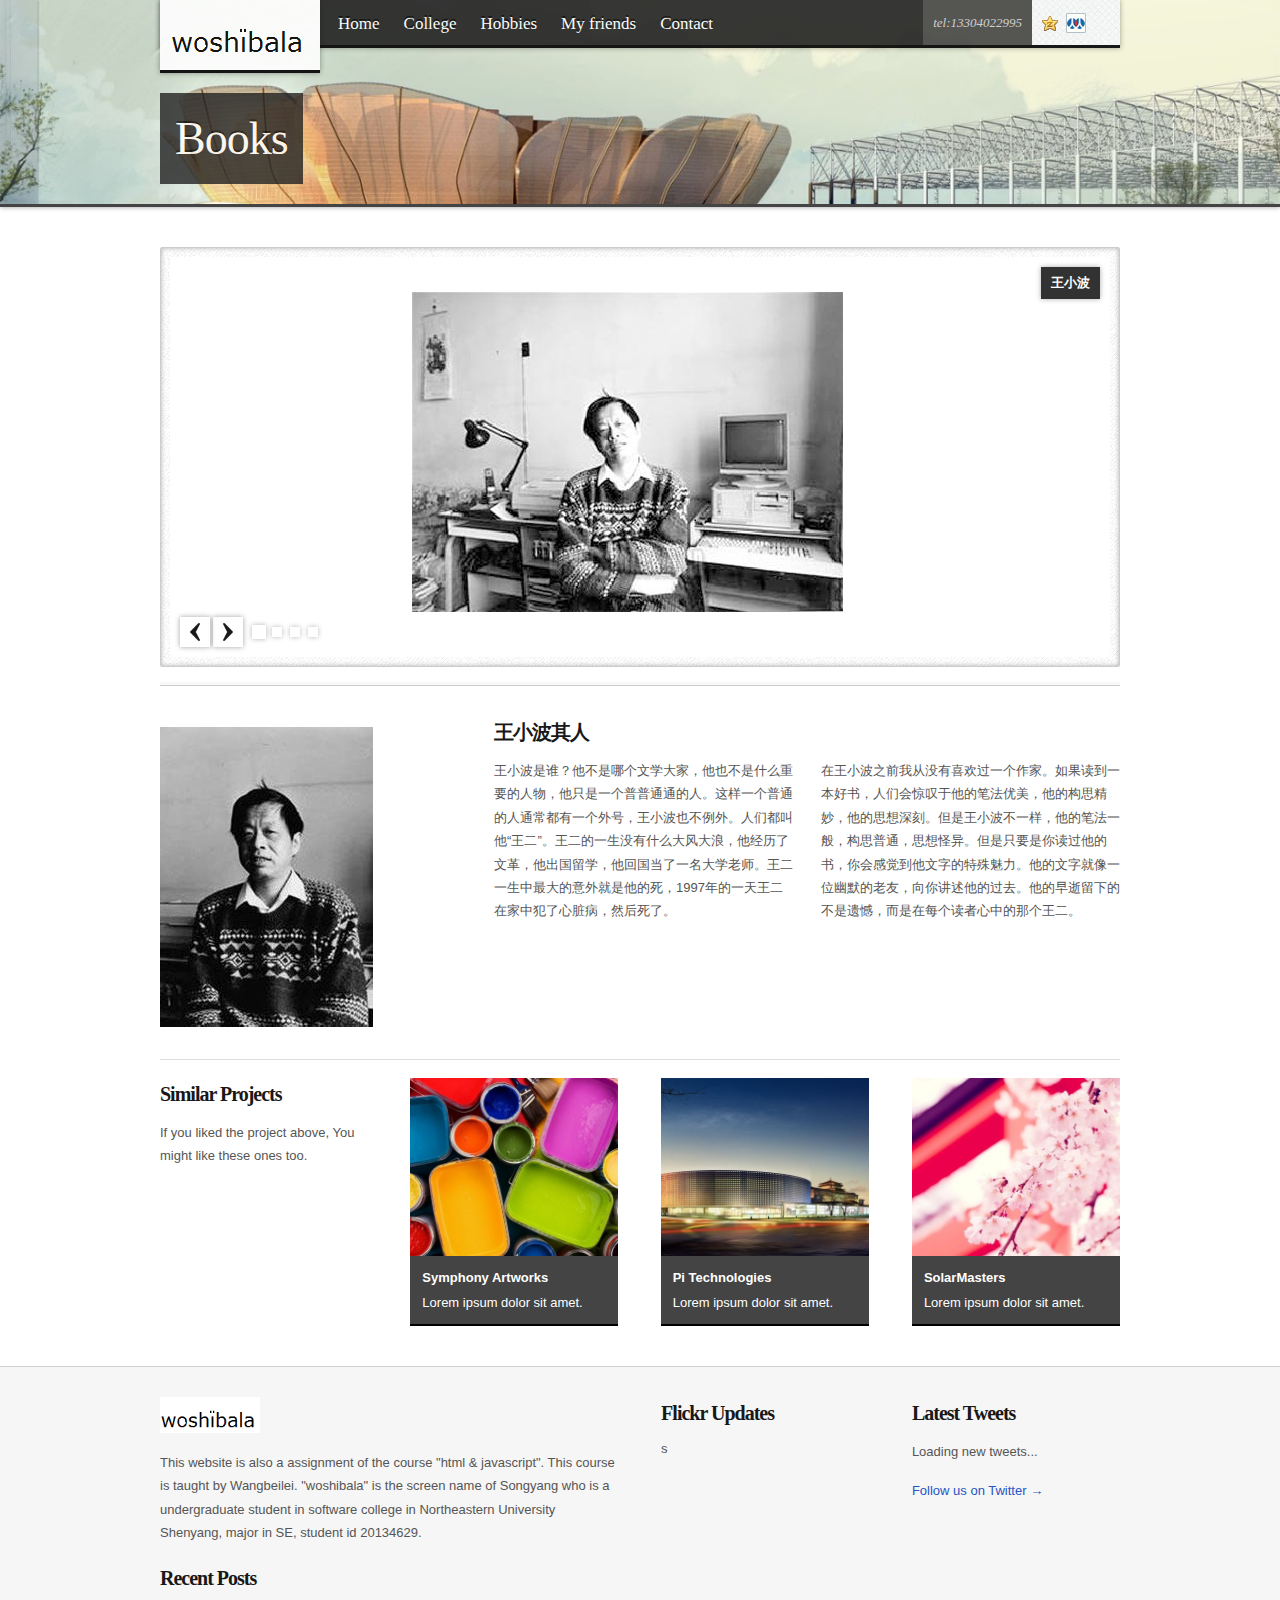
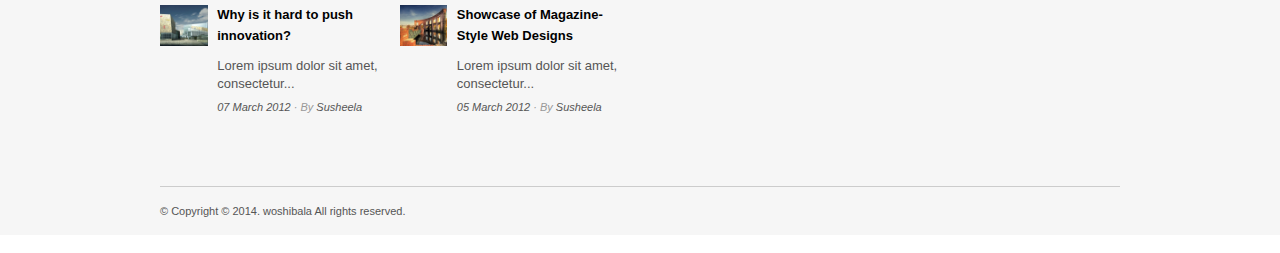
==== books.html @ 240ab023 "update some information" ====
﻿<!doctype html>
<!--[if lt IE 7]> <html class="no-js lt-ie9 lt-ie8 lt-ie7" lang="en"> <![endif]-->
<!--[if IE 7]>    <html class="no-js lt-ie9 lt-ie8" lang="en"> <![endif]-->
<!--[if IE 8]>    <html class="no-js lt-ie9" lang="en"> <![endif]-->
<!--[if IE 9]>    <html class="no-js lt-ie10" lang="en"> <![endif]-->
<!--[if gt IE 8]><!--> <html lang="en"> <!--<![endif]-->
<head>
	<meta charset="utf-8" />

	<!-- Set the viewport width to device width for mobile -->
	<meta name="viewport" content="width=device-width" />

	<title>woshibala/books</title>
  
	<!-- Included CSS Files -->
	<link rel="stylesheet" href="stylesheets/foundation.css">
	<link rel="stylesheet" href="stylesheets/app.css">

	<!-- IE Fix for HTML5 Tags -->
	<!--[if lt IE 9]>
		<script src="../../html5shiv.googlecode.com/svn/trunk/html5.js"></script>
	<![endif]-->
</head>
<body>

<div class="container">
	<header>
		<div class="row">
            <div id="logo">
                <a href="index.html"><h1>Klassio</h1></a>
  	      </div>
            <ul id="social-networks">
                <li><a href="#" class="zone">zone</a></li>
                <li><a href="#" class="renren">renren</a></li>
                <li><a href="#" class="QQ">qie</a></li>
                <!--<li><a href="#" class="flickr">Flickr</a></li>-->
            </ul>
            <div id="phone">tel:13304022995</div>
			<nav>
			<ul id="primary-nav" class="sf-menu">
				<li><a href="index.html" class="active">Home</a></li>
				<li><a href="http://www.neu.edu.cn">College</a>
                                <ul>
					<li><a href="http://www.neu.edu.cn">NEU</a></li>
					<li><a href="my_courses.html">My courses</a></li>
				</ul>
                                </li>
				<li><a href="music.html">Hobbies</a>
				<ul>
					<li><a href="music.html">Music</a></li>
					
					<li><a href="books.html">Books</a></li>
				</ul>
				</li>
				<li><a href="myfriends.html">My friends</a>
				
				</li>
								<li><a href="contact.html">Contact</a></li>
			</ul>
			<!-- END .sf-menu navigation -->
			<div class="clearfix"></div>
			</nav>
			<!-- END nav -->
		</div>
		<!-- END .row -->
	</header>
	<!-- END header -->
	<div id="heading-wrapper" class="heading-image">
        <div class="hs-loading"><span>Loading...</span></div>
        <div class="hs-content row">
            <h1 class="title"><span class="bgc">Books</span></h1>
        </div>
    	<img src="images/demo/13.jpg" alt="" class="bg"/>
	</div>
	<!-- END #heading-wrapper -->
	<div id="content-wrapper" class="row">
		<!--<h3></h3>-->
		<div class="slider-bg">
			<div class="slider row">
                                <img src="images/demo/wangxiaobo.png" alt="" align="middle" data-caption="#caption1"/>
                                <img src="images/demo/hjsd.png" alt="" data-caption="#caption2"/>
				<img src="images/demo/lmsg.png" alt="" data-caption="#caption3"/>
                                <img src="images/demo/wangxiao.png" alt="" data-caption="#caption4"/>

				<!-- Captions -->
				<span class="orbit-caption" id="caption1">王小波</span>
				<span class="orbit-caption" id="caption2">黄金时代</span>
				<span class="orbit-caption" id="caption3">绿毛水怪</span>
                               
			</div>
		</div>
		<div class="seperator">
		</div>
		<div class="row">
			<div class="four columns">
				<h4></h4>
				<!--<div class="row">
					<div class="four phone-one columns text-right">
						
					</div>
					<div class="eight phone-three columns">
						<strong></strong>
					</div>
				</div>-->
				<!--<div class="row">
					<div class="four phone-one columns text-right">
						<img src="images/demo/u=2417762249,3420652959&fm=23&gp=0.jpg" >
			    </div>
					<div class="eight phone-three columns">
						<strong></strong>
					</div>
				</div>
				<div class="row">
					<div class="eight offset-by-four phone-three columns">
						
					</div>
				</div>-->
                              <a href="http://baike.baidu.com/subview/4867/5567199.htm?fr=aladdin"><img src="images/demo/u=2417762249,3420652959&fm=23&gp=0.jpg" ></a>
			</div>
			<div class="eight columns">
				<h4>王小波其人</h4>
				<div class="row">
					<div class="six columns">
						<p>
					           王小波是谁？他不是哪个文学大家，他也不是什么重要的人物，他只是一个普普通通的人。这样一个普通的人通常都有一个外号，王小波也不例外。人们都叫他“王二”。王二的一生没有什么大风大浪，他经历了文革，他出国留学，他回国当了一名大学老师。王二一生中最大的意外就是他的死，1997年的一天王二在家中犯了心脏病，然后死了。
						</p>
					</div>
					<div class="six columns">
						<p>
					         在王小波之前我从没有喜欢过一个作家。如果读到一本好书，人们会惊叹于他的笔法优美，他的构思精妙，他的思想深刻。但是王小波不一样，他的笔法一般，构思普通，思想怪异。但是只要是你读过他的书，你会感觉到他文字的特殊魅力。他的文字就像一位幽默的老友，向你讲述他的过去。他的早逝留下的不是遗憾，而是在每个读者心中的那个王二。
						</p>
					</div>
				</div>
			</div>
		</div>
		<hr/>
		<div class="row">
			<div class="three columns">
				<h4>Similar Projects</h4>
				<p>
					If you liked the project above, You might like these ones too.
				</p>
			</div>
			<div class="three columns">
				<div class="icon-hover">
					<a href="portfolio-single.html" title=""><img src="images/demo/thumb-5.jpg" alt="" class="transparency"></a>
					<div class="underlay">
						View Project
					</div>
				</div>
				<!-- END .icon-hover -->
				<div class="entry-detail">
					<h5><a href="#">Symphony Artworks</a></h5>
					 Lorem ipsum dolor sit amet.
				</div>
			</div>
			<div class="three columns">
				<div class="icon-hover">
					<a href="portfolio-single.html" title=""><img src="images/demo/thumb-10.jpg" alt="" class="transparency"></a>
					<div class="underlay">
						View Project
					</div>
				</div>
				<!-- END .icon-hover -->
				<div class="entry-detail">
					<h5><a href="#">Pi Technologies</a></h5>
					 Lorem ipsum dolor sit amet.
				</div>
			</div>
			<div class="three columns">
				<div class="icon-hover">
					<a href="portfolio-single.html" title=""><img src="images/demo/thumb-12.jpg" alt="" class="transparency"></a>
					<div class="underlay">
						View Project
					</div>
				</div>
				<!-- END .icon-hover -->
				<div class="entry-detail">
					<h5><a href="#">SolarMasters</a></h5>
					 Lorem ipsum dolor sit amet.
				</div>
			</div>
		</div>
	</div>
	<!-- END #content-wrapper -->
	<footer>
	<div class="row">
		<div class="six columns">
			<p>
				<a href="index.html"><img src="images/logo.png" width="100" alt="logo"/></a>
			</p>
			<p>
			  This website is also a assignment of the course "html & javascript". This course is taught by Wangbeilei. "woshibala" is the screen name of Songyang who is a undergraduate student in software college in Northeastern University Shenyang, major in SE, student id 20134629.
			</p>
			<h4>Recent Posts</h4>
			<div class="footer-entries">
				<div class="six columns">
					<div class="three phone-one columns">
						<a href="blog-single.html" title=""><img src="images/demo/thumb-11.jpg" alt="" class="transparency"></a>
					</div>
					<!-- END .three columns -->
					<div class="nine phone-three columns">
						<h5><a href="#">Why is it hard to push innovation?</a></h5>
						 Lorem ipsum dolor sit amet, consectetur... <span class="extras"><a href="#">07 March 2012</a> &middot; By <a href="#">Susheela</a></span>
					</div>
					<!-- END .nine columns -->
				</div>
				<!-- END .six columns -->
				<div class="six columns">
					<div class="three phone-one columns">
						<a href="blog-single.html" title=""><img src="images/demo/thumb-9.jpg" alt="" class="transparency"></a>
					</div>
					<!-- END .three columns -->
					<div class="nine phone-three columns">
						<h5><a href="#">Showcase of Magazine-Style Web Designs</a></h5>
						 Lorem ipsum dolor sit amet, consectetur... <span class="extras"><a href="#">05 March 2012</a> &middot; By <a href="#">Susheela</a></span>
					</div>
					<!-- END .nine columns -->
				</div>
				<!-- END .six columns -->
			</div>
			<!-- END .footer-entries -->
		</div>
		<!-- END .six columns -->
		<div class="three columns">
			<h4>Flickr Updates</h4>
			<div id="flickr">s
			</div>
			<!-- flickr dynamically pulled in, edit username in the script.js file -->
		</div>
		<!-- END .three columns -->
		<div class="three columns">
			<h4>Latest Tweets</h4>
			<div id="tweets">
			</div>
			<!-- twitter dynamically pulled in, edit username in the script.js file -->
			<a href="../../twitter.com/envato/default.htm" target="_blank">Follow us on Twitter &rarr;</a>
		</div>
		<!-- END .three columns -->
	</div>
	<div class="row">
		<div class="copyright twelve columns">
			&copy; Copyright &copy; 2014. woshibala All rights reserved. <!--<a target="_blank" href="http://www.cssmoban.com/">&#x7F51;&#x9875;&#x6A21;&#x677F;</a>--></span>
		</div>
	</div>
	<!-- END .row -->
	</footer>
</div>
<!-- END #container -->

	<!-- Included JS Files -->
	<script src="javascripts/jquery.min.js"></script>
	<script src="javascripts/modernizr.foundation.js"></script>
	<script src="javascripts/bgslider.jquery.js"></script>
    <script>
		$().BGImage("#heading-wrapper");
	</script>
	<script src="javascripts/foundation.js"></script>
	<script src="javascripts/plugins.js"></script>
	<script src="javascripts/app.js"></script>

</body>
</html>
---- stylesheets/app.css ----
/* -------------------------------------------------- 
   Table of Contents
-----------------------------------------------------
:: Shared Styles
:: Header
:: Portfolio Page
:: Blog Page
:: Footer

::Mobile Specific Styles
*/

/* -----------------------------------------
   Shared Styles
----------------------------------------- *

/* Entry Details
   ================================================== */

.entry-detail {
	background-color:#444;
	border-bottom:2px solid #000; 
	padding:12px;
	color:#fff;
}
.entry-detail a {
	color:#fff !important;
}
.entry-detail h5 {
	margin-bottom:5px;
}

/* Extra Details
   ================================================== */

.extras {
	margin-top:5px;
	font-style:italic;
	font-size:11px;
	color:#999;
	display:block;
}

.extras a {
	color:#555;
}

.extras a:hover {
	text-decoration:underline;
}

/* Slider BG
   ================================================== */
   
.slider-bg {
	padding:9px;
	border:1px solid #ccc;
	background:url(../images/patterns/bg1.png);
	box-shadow:inset 0px 0px 5px rgba(0,0,0,0.3);
	box-shadow:inset 0px 0px 5px rgba(0,0,0,0.3);
	border-radius:2px;
}

/* Icon Hover
   ================================================== */

.icon-hover {
	position:relative;
	display:block;
	z-index:1;
	height:100%;
	width:100%;
}

.icon-hover .transparency { z-index:1; }

.icon-hover .underlay {
	font-size:13px;
	font-weight:700;
	color:#fff;
	box-shadow:0px 0px 5px rgba(0,0,0,0.1);
	padding:6px 10px;
	background:#000;
	position:absolute;
	display:block;
	top:10px;
	left:10px;
	z-index:-1;
	-khtml-opacity:0.0;
	opacity:0.0;
	filter:alpha(opacity=0);
	-webkit-transition:opacity 200ms ease;
	-moz-transition:opacity 200ms ease;
	-o-transition:opacity 200ms ease;
	-ms-transition:opacity 200ms ease;
	transition:opacity 200ms ease;
}

.icon-hover:hover .underlay {
	opacity:1;
	filter:alpha(opacity=100);
	-moz-opacity:1.0;
}

/* Links List
   ================================================== */

ul.links {
	font-weight:700;
}
ul.links li {
	border-bottom:1px solid #eee !important;
	margin-bottom:10px;
}
ul.links li a {
	line-height:20px;
}
ul.links li a span {
	font-weight:400;
	font-style:italic;
	color:#666;
}

/* Seperator
   ================================================== */

.seperator {
	clear:both;
	background:#f9f9f9;
	margin:15px 0px 30px !important;
	height:3px;
	display:block;
	padding:0px;
	border-bottom:1px solid #ccc;
}

/* -----------------------------------------
   Header
----------------------------------------- */

/* Header Base
   ================================================== */

header {
	width:100%;
	z-index:9999;
	position:absolute;
	margin:0 auto;
}
header .row {
	z-index:2;
	display:block;
	padding:0px;
	opacity:0.90;
	filter:alpha(opacity=90);
	height:45px;
	border-bottom:3px solid #000;
	background: #222;
	box-shadow:0px 0px 5px rgba(0,0,0,0.4);
}

#header-details{
	float:left;
}

/* Social Networks
   ================================================== */

ul#social-networks {
	background:#fff url(../images/patterns/bg2.png);
	position:relative;
	float:right;
	margin:0px;
	padding:0px 5px;
}
ul#social-networks li {	
	margin:0;
	float:left;
}

ul#social-networks li a {
	display:block;
	text-indent:-9999px;
	width:16px;
	height:45px;
	padding:0px 5px;
}

ul#social-networks li a.zone {background:url("../images/social/zone_logo.png") center center no-repeat;}
ul#social-networks li a.renren {background:url("../images/social/renren.png") center center no-repeat;}
ul#social-networks li a.twitter {background:url("../images/social/twitter.png") center center no-repeat;}
ul#social-networks li a.flickr {background:url("../images/social/flickr.png") center center no-repeat;}
ul#social-networks li a.tumblr {background:url("../images/social/tumblr.png") center center no-repeat;}
ul#social-networks li a.vimeo {background:url("../images/social/vimeo.png") center center no-repeat;}
ul#social-networks li a.dribble {background:url("../images/social/dribble.png") center center no-repeat;}
ul#social-networks li a.digg {background:url("../images/social/digg.png") center center no-repeat;}
ul#social-networks li a.delicious {background:url("../images/social/delicious.png") center center no-repeat;}
ul#social-networks li a.linkedin {background:url("../images/social/linkedin.png") center center no-repeat;}
ul#social-networks li a.myspace {background:url("../images/social/myspace.png") center center no-repeat;}
ul#social-networks li a.stumbleupon {background:url("../images/social/stumbleupon.png") center center no-repeat;}
ul#social-networks li a.technorati {background:url("../images/social/technorati.png") center center no-repeat;}
ul#social-networks li a.forrst {background:url("../images/social/forrst.png") center center no-repeat;}
ul#social-networks li a.lastfm {background:url("../images/social/lastfm.png") center center no-repeat;}

/* Search Box
   ================================================== */

#phone {
	float:right;
	margin: 0px;
	padding:0px 10px;
	font-size:13px;
	line-height:45px;
	color:#ccc;
	background:#444;
	font-family:Georgia, "Times New Roman", Times, serif;
	font-style: italic;
}


/* Logo
   ================================================== */

#logo {
	float:left;	
	background:#fff;
	border-bottom:3px solid #000;
	position:relative;
	box-shadow:0px 0px 5px rgba(0,0,0,0.4);
}

#logo h1 {
	padding:10px;
	margin:0;
	background: url(../images/logo.png) center center no-repeat;
	text-indent:-9999px;
	width:140px;
	height:50px;
}

/* Superfish Navigation
   ================================================== */

.sf-menu ul {
	position:		absolute;
	top:			-999em;
}
.sf-menu ul li {
	width:			100%;
}
.sf-menu li:hover {
	visibility:		inherit; /* fixes IE7 'sticky bug' */
}
.sf-menu li {
	float:			left;
	position:		relative;
}
.sf-menu a {
	display:		block;
	position:		relative;
}
.sf-menu li:hover ul,
.sf-menu li.sfHover ul {
	left:			0;
	width:180px;
	top:			45px; /* match top ul list item height */
}
ul.sf-menu li:hover li ul,
ul.sf-menu li.sfHover li ul {
	top:			-999em;
}
ul.sf-menu li li:hover ul,
ul.sf-menu li li.sfHover ul {
	top:			-2px;
}
ul.sf-menu li li:hover li ul,
ul.sf-menu li li.sfHover li ul {
	top:			-999em;
}
ul.sf-menu li li li:hover ul,
ul.sf-menu li li li.sfHover ul {
	top:			0px;
}

nav {
	float:left;	
}

#primary-nav {
	padding:0px 6px;
	text-shadow:0px -2px 0px #000;
}

#primary-nav li {
	margin:0;	
}

#primary-nav li a {
	margin: 0px;
	display:block;
	font-family:"Microsoft yahei";
	padding:0px 12px 3px;
	font-size:17px;
	color:#fff;
	line-height:47px;
	text-decoration:none;
}

#primary-nav li a:hover, #primary-nav li.sfHover a {
	background-color:#000;
}

/* First Level Navigation */

#primary-nav li ul {
	background-color:#000;
	padding:0px 12px;
}

#primary-nav li ul li a {
	margin:0;
	font-size:16px;
	padding:0px;
	line-height:40px;
	border-bottom:1px solid #333 !important;
}

#primary-nav li ul li a:hover {
	color:#ccc;
}

#primary-nav li ul li:last-child a {border-bottom:none !important;}

#primary-nav li ul li ul {
	z-index:215;
}

nav select{
	display:none;
}

/* -----------------------------------------
   Page Heading
----------------------------------------- */

h1.title, h2.title{
	font-weight:400;
	margin-bottom:20px;
	float:left;
	width:100%;
}

h1.title{
	font-size:46px;
	line-height:90px !important;
}

h2.title{
	font-size:36px;
	line-height:80px !important;
}

#heading-wrapper small{
	line-height:0px;	
}

#heading-wrapper.heading-slider, #heading-wrapper.heading-slider .hs-container{
	height:550px;
}
#heading-wrapper, .hs-container {
	position:relative;
	top:0px;
	left:0px;
	width:100%;
	margin:0 auto;
	overflow:hidden;
}
#heading-wrapper {
	min-height:100px;
	z-index:0;
	margin-bottom:40px;
	border-bottom:3px solid #444;
	box-shadow:0px 0px 5px rgba(0,0,0,0.4);
	font-family: "Microsoft yahei";
}

#heading-wrapper.heading-image .hs-content {
	margin-top:94px;
}

#heading-wrapper.heading-image .center h1{
	text-align:center;
}

#heading-wrapper img{
	position:absolute;
	top:0px;
	left:0px;
	width:100%;
	z-index: 101;
	display:none;
	max-width:none !important;
}
.hs-loading {
	background:#eee url("../images/patterns/bg4.png");
	width: 100%;
	height: 100%;
	position: absolute;
	top: 0px;
	left: 0px; 
    z-index: 1000;
	text-align:center;
}
.hs-loading span{
	position:relative;
	top:65%;
    font-size: 20px;
    color: #000;
	text-shadow:0px 0px 5px rgba(0,0,0,0.4);
	font-weight:800;
}
.outerC{
	position:absolute;
	height:100%;
	width:100%;
	overflow:hidden;
	display: table;
}
.middleC{
	display: table-cell;
	vertical-align: middle;
	width: 100%;
}
.hs-content {
	z-index: 300;
	position:relative;
	display:none;
	color:#fff;
}
#heading-wrapper.heading-slider .hs-content {
    text-align:center;	
}
#heading-wrapper .bgc{
	background:#222;
	opacity: 0.80;
	filter:alpha(opacity=80);
	text-shadow:0px -2px 0px #000;
	color:#fff;
	padding:20px 15px; 
}
.lt-ie10 #heading-wrapper .big {
	padding-left:20px;
	padding-right:20px;
	box-shadow:none !important;
}
#heading-wrapper .big{
	padding:20px 10px; 
	box-shadow:10px 0px 0px #222, -10px 0px 0px #222;
    font-size: 45px;
	line-height:70px;
}
#heading-wrapper .text {
	display: block;
	margin: 25px 0px;
	position:relative;
	font-size:25px;
	line-height:35px;
}
#heading-wrapper a{
    color:#eee;
}
#heading-wrapper a:hover{
	border-bottom:0px;
}
.hs-nav{
	position:absolute;
	bottom:20px;
	z-index:200;
	left:20px;
	width:100%;
}
.hs-nav a {
    width: 30px;
    height: 30px;
	opacity: 0.9;
	filter: alpha(opacity=90);
	background:#fff url(../images/orbit/slider-controls.png) no-repeat;
	box-shadow:0px 0px 5px rgba(0,0,0,0.4);
	float:left;
	padding:0px;
	text-indent:-9999px;
}
.hs-nav a.prev{
	margin-right:3px;
	background-position:bottom;
}
.hs-bullets{
	opacity:0.9;
	filter: alpha(opacity=90);
	z-index:200;
	margin:0px 0px 5px 0px;
	position:absolute;
	bottom:20px;
	left:85px;
}
.hs-bullets a{
	box-shadow:0px 1px 5px rgba(0,0,0,0.3);
	background-color:#fff;
	float: left;
    width: 11px;
    height: 11px;
    overflow: hidden;
    margin-left: 8px;
    position: relative;
    outline: none;
    cursor: pointer;
}
.hs-bullets a.hs-bullets-current{
	background-color:#fff;
    height:15px;
	width:15px;
	right:-2px;
	top:-2px;
	margin-left:4px;
}

/* Slider
   ================================================== */

.for-home .slider-bg {
	margin-top:20px;
}

/* -----------------------------------------
   Blog Page
----------------------------------------- */

/* Post Style
   ================================================== */

.entry {
	margin-bottom:20px;	
	border-bottom:1px solid #eee;
}
.entry .meta {
}
.entry .meta a {
	color:#444;
}
.entry .meta a:hover {
	border-bottom:1px solid #ccc;
}
.entry .entry-header {
	margin-bottom:30px;
}

/* Comments
   ================================================== */

ul#comments {
}
ul#comments .comment-data {
	margin-bottom:5px;	
}

ul#comments ul.children {
	margin-left:18.4%;
}

/* -----------------------------------------
   Portfolio Page
----------------------------------------- */

/* Sorting Styles
   ================================================== */

.sort-links {
	float:left;
	padding-bottom:20px;
	margin:0;
	font-size:20px;
}
.sort-links .bgc {
	padding:10px !important;
}
.sort-links a{
	text-decoration:none;
	padding:8px 10px;
	margin:0;
	line-height:42px;
}
.sort-links a:hover, .sort-links a.selected {
	border-bottom:0 !important;
	background:#000;
}

/* Item Specific
   ================================================== */

.isotope,
.isotope .isotope-item {
	-webkit-transition-duration: 0.8s;
	-moz-transition-duration: 0.8s;
	-ms-transition-duration: 0.8s;
	-o-transition-duration: 0.8s;
	transition-duration: 0.8s;
}

.isotope {
	z-index: 2;
	-webkit-transition-property: height, width;
	-moz-transition-property: height, width;
	-ms-transition-property: height, width;
	-o-transition-property: height, width;
	transition-property: height, width;
}

.isotope .isotope-item {
	-webkit-transition-property: -webkit-transform, opacity;
	-moz-transition-property: -moz-transform, opacity;
	-ms-transition-property: -ms-transform, opacity;
	-o-transition-property: top, left, opacity;
	transition-property: transform, opacity;
}

.isotope-hidden.isotope-item {
	pointer-events: none;
	z-index: 1;
}

#portfolio .block {
	float:left;
	margin-bottom:30px;
}

/* Three Columns */

.portfolio-three {
	margin-left:-4%;
}
.portfolio-three .block {
	width:33.30%;
}
.portfolio-three .block .data {
	width:88%;
	margin-left:12%;
}

/* Four Columns */

.portfolio-four {
	margin-left:-3%;
}
.portfolio-four .block {
	width:25%;
}
.portfolio-four .block .data {
	width:88%;
	margin-left:12%;
}

/* -----------------------------------------
   Footer
----------------------------------------- */

footer {
	margin-top:20px;
	border-top:1px solid #eee;
	background:#f6f6f6;
	border-color:#d1d0d0;
	padding:30px 0 15px;
	background-repeat:repeat-x;
}

footer .title{
	background:#eee;
	color:#000;
}

footer .title span{
	background:#f6f4f6;
	border-color:#ccc !important;	
}

/* jtwt
   ================================================== */

#jtwt_picture {
	float:right;
	padding:0 0px 5px 10px;
}

#jtwt img {
	border:none;
	padding:0;
	background:transparent;
}

#jtwt {
	overflow:hidden;
	padding-bottom:10px;
	margin-bottom:10px;
	border-bottom:1px solid #ddd;
}

a#jtwt_date {
	text-decoration:none;
	font-style:italic;
	font-size:11px;
	padding-top:1px;
}

a#jtwt_date:hover {
	text-decoration:none;
}

/* Flickr Updates
   ================================================== */

#flickr ul {
	list-style:none;
	margin:0;
	padding:0;
}

#flickr ul li {
	display:inline;
	margin:0;
	padding:0;
	background:transparent;
	border:none;
}

#flickr ul li a {
	background:transparent;
}

#flickr ul li img {
	box-shadow:0px 2px 4px rgba(0,0,0,0.1);
	margin:0 3% 10px;
	background-color:#fff;
	border:1px solid #ccc;
	padding:3px;
	width:23%;
	opacity:1;
	filter:alpha(opacity=100);
	-moz-opacity:1;
	-webkit-transition:opacity 400ms ease-in-out;
	-moz-transition:opacity 400ms ease-in-out;
	-o-transition:opacity 400ms ease-in-out;
	-ms-transition:opacity 400ms ease-in-out;
	transition:opacity 400ms ease-in-out;
}

#flickr ul li img:hover {
	opacity:0.5;
	filter:alpha(opacity=50);
	-moz-opacity:0.5;
}

#flickr ul li a {
	display:inline;
	padding:0;
	margin:0;
}

/* Footer Copyright
   ================================================== */

footer .copyright {
	margin-top:10px;
	margin-bottom:0px;
	border-top:1px solid #ccc;
	padding:15px 0px 0px;
	font-size:11px;	
}

/* -----------------------------------------
   Mobile Specfic Styles
----------------------------------------- */

@media only screen and (min-width: 767px) and (max-width: 1000px) {
	#flickr ul li img {
		margin:0 2.6% 10px !important;
	}
	header #phone {
		display:none;
	}
}

@media only screen and (min-width: 767px) and (max-width: 900px) {
	header #social-networks {
		display:none;
	}
}


@media only screen and (max-width: 767px) {
	header #phone {
		background:#555;
	}	
	header {
		position:relative;
		height:45px;
		background:#444;
	}
	header .row {
		opacity:1;
		filter:alpha(opacity=100);
		background:none;
		width:94%;
		margin-left:3%;
		position:absolute;
	}
	#heading-wrapper{
		min-height:80px; /* Specified for looking good before loading */
		margin-bottom:25px;
	}
	#heading-wrapper.heading-image .hs-content {
		margin-top:50px;
	}
	#heading-wrapper.heading-image .hs-content small {
		display:none;
	}
	#heading-wrapper.heading-slider, .heading-slider .hs-container, .outerC {
		height:430px;
	}
	h1.title {	
		font-size:35px;
		line-height:60px !important;
	}
	h2.title {
		font-size:27px;
		line-height:50px !important;
	}
	#heading-wrapper.heading-image .bgc {
		padding:10px 5px;
		box-shadow:10px 0px 0px #222, -10px 0px 0px #222;
	}
	#heading-wrapper.heading-slider .hs-content .big {
		font-size:30px !important;
		line-height:52px !important;
		padding:10px 5px;
		box-shadow:10px 0px 0px #222, -10px 0px 0px #222;
	}
	#heading-wrapper .hs-content .text {
		font-size:22px !important;
		line-height:35px !important;
		padding:10px 2px;
		margin:20px 0px;
	}
	.hs-bullets{
		left:75px;
		bottom:10px;	
	}
	.hs-nav{
		left:10px;
		bottom:10px;	
	}
	
	/* Superfish Menu */
	nav ul.sf-menu {
		display:none !important;	
	}
	nav {
	}
	nav select {
		width:130px;
		height:50px;
		float:right;
		display:block;
		padding:10px;
		background:#000;
		color:#fff;
		font-family:"Microsoft yahei";
		font-size:20px;
		border:0;
		margin:7px 5px 0px 7px;
	}
	
	/* Blog Comments */
	ul#comments ul.children {
		margin-left:26%;
	}
	
	/* Portfolio Items */
	#portfolio {
		margin-left:0 !important;
	}
	#portfolio .block {
		width:100% !important;
	}
	#portfolio .block .data {
		width:100% !important;
		margin-left:0 !important;
	}
}

@media only screen and (max-width: 610px) {
	header #phone {
		display:none !important;
	}	
}

@media only screen and (max-width: 460px) {
	header #social-networks {
		display:none !important;
	}	
	header .row{
		width:100%;
		margin:0;	
	}
	nav {
		position:absolute;
		top:0;
		right:0;
	}
	nav select {
		font-size:18px !important;
		width:100px;
	}
}
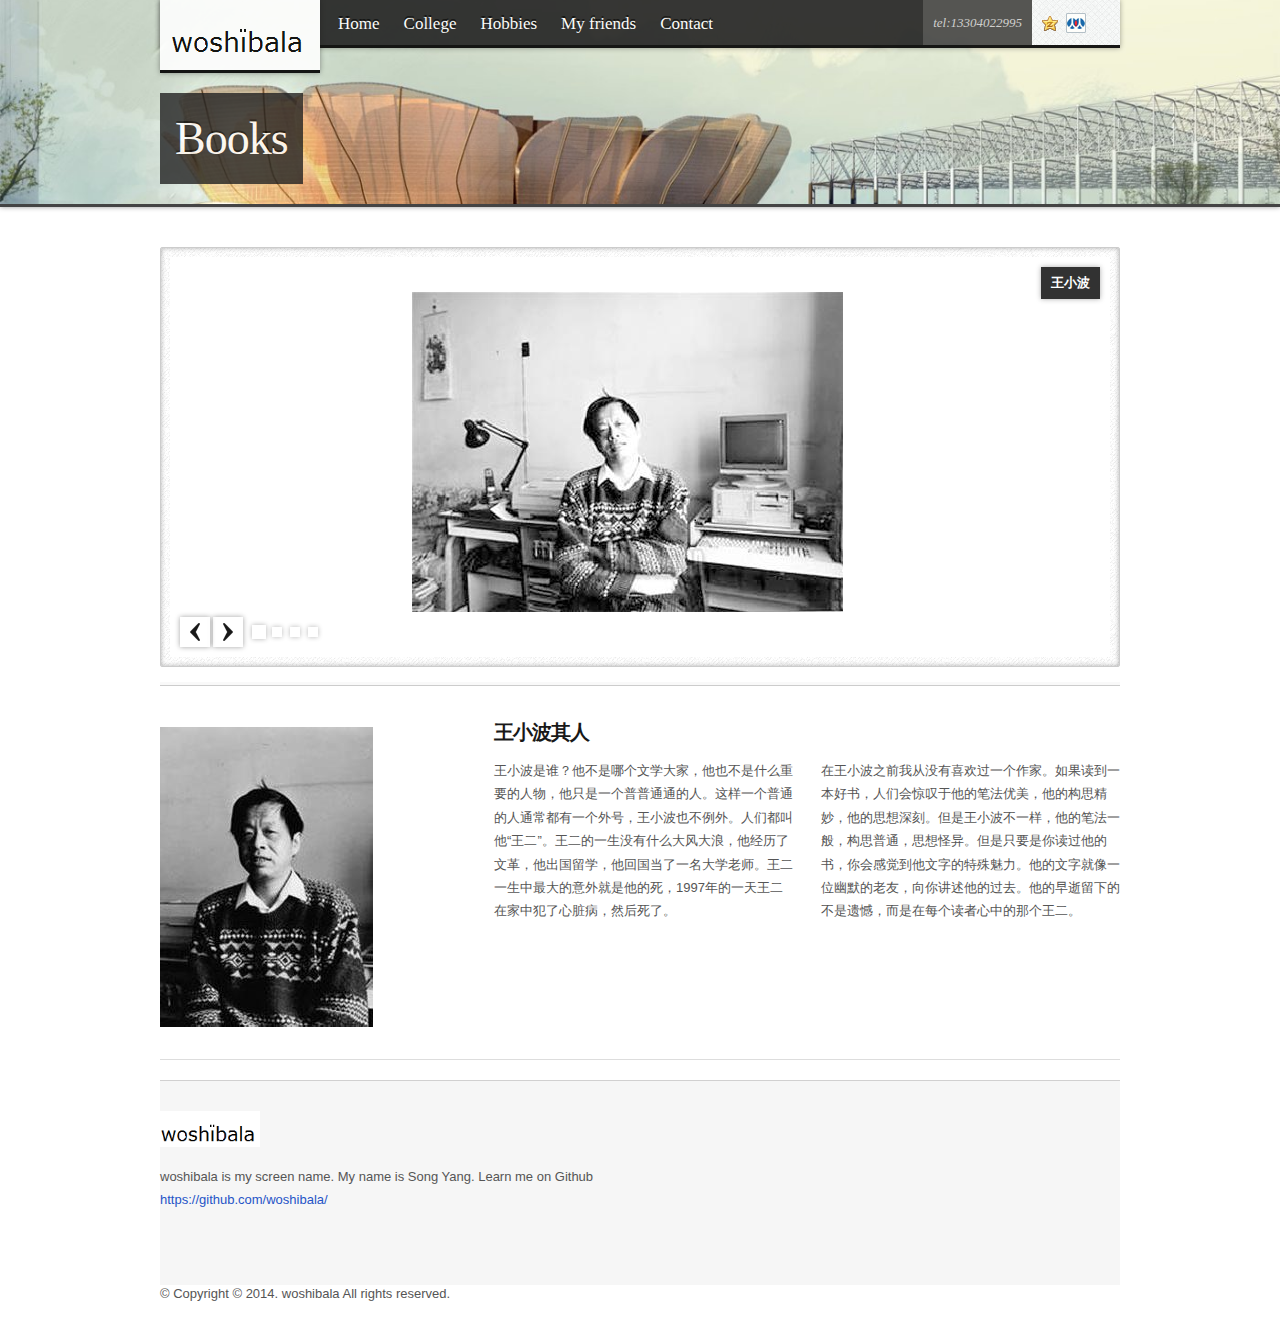
==== commit 205ad5ce: "addd" ====
--- a/books.html
+++ b/books.html
@@ -134,54 +134,7 @@
 			</div>
 		</div>
 		<hr/>
-		<div class="row">
-			<div class="three columns">
-				<h4>Similar Projects</h4>
-				<p>
-					If you liked the project above, You might like these ones too.
-				</p>
-			</div>
-			<div class="three columns">
-				<div class="icon-hover">
-					<a href="portfolio-single.html" title=""><img src="images/demo/thumb-5.jpg" alt="" class="transparency"></a>
-					<div class="underlay">
-						View Project
-					</div>
-				</div>
-				<!-- END .icon-hover -->
-				<div class="entry-detail">
-					<h5><a href="#">Symphony Artworks</a></h5>
-					 Lorem ipsum dolor sit amet.
-				</div>
-			</div>
-			<div class="three columns">
-				<div class="icon-hover">
-					<a href="portfolio-single.html" title=""><img src="images/demo/thumb-10.jpg" alt="" class="transparency"></a>
-					<div class="underlay">
-						View Project
-					</div>
-				</div>
-				<!-- END .icon-hover -->
-				<div class="entry-detail">
-					<h5><a href="#">Pi Technologies</a></h5>
-					 Lorem ipsum dolor sit amet.
-				</div>
-			</div>
-			<div class="three columns">
-				<div class="icon-hover">
-					<a href="portfolio-single.html" title=""><img src="images/demo/thumb-12.jpg" alt="" class="transparency"></a>
-					<div class="underlay">
-						View Project
-					</div>
-				</div>
-				<!-- END .icon-hover -->
-				<div class="entry-detail">
-					<h5><a href="#">SolarMasters</a></h5>
-					 Lorem ipsum dolor sit amet.
-				</div>
-			</div>
-		</div>
-	</div>
+		
 	<!-- END #content-wrapper -->
 	<footer>
 	<div class="row">
@@ -190,51 +143,21 @@
 				<a href="index.html"><img src="images/logo.png" width="100" alt="logo"/></a>
 			</p>
 			<p>
-			  This website is also a assignment of the course "html & javascript". This course is taught by Wangbeilei. "woshibala" is the screen name of Songyang who is a undergraduate student in software college in Northeastern University Shenyang, major in SE, student id 20134629.
+			   woshibala is my screen name. My name is Song Yang. Learn me on Github 
+			  <a>https://github.com/woshibala/</a>
 			</p>
-			<h4>Recent Posts</h4>
 			<div class="footer-entries">
-				<div class="six columns">
-					<div class="three phone-one columns">
-						<a href="blog-single.html" title=""><img src="images/demo/thumb-11.jpg" alt="" class="transparency"></a>
-					</div>
-					<!-- END .three columns -->
-					<div class="nine phone-three columns">
-						<h5><a href="#">Why is it hard to push innovation?</a></h5>
-						 Lorem ipsum dolor sit amet, consectetur... <span class="extras"><a href="#">07 March 2012</a> &middot; By <a href="#">Susheela</a></span>
-					</div>
-					<!-- END .nine columns -->
-				</div>
+				
 				<!-- END .six columns -->
-				<div class="six columns">
-					<div class="three phone-one columns">
-						<a href="blog-single.html" title=""><img src="images/demo/thumb-9.jpg" alt="" class="transparency"></a>
-					</div>
-					<!-- END .three columns -->
-					<div class="nine phone-three columns">
-						<h5><a href="#">Showcase of Magazine-Style Web Designs</a></h5>
-						 Lorem ipsum dolor sit amet, consectetur... <span class="extras"><a href="#">05 March 2012</a> &middot; By <a href="#">Susheela</a></span>
-					</div>
-					<!-- END .nine columns -->
+				<div class="six columns"
 				</div>
 				<!-- END .six columns -->
 			</div>
 			<!-- END .footer-entries -->
 		</div>
-		<!-- END .six columns -->
-		<div class="three columns">
-			<h4>Flickr Updates</h4>
-			<div id="flickr">s
+	
 			</div>
-			<!-- flickr dynamically pulled in, edit username in the script.js file -->
-		</div>
-		<!-- END .three columns -->
-		<div class="three columns">
-			<h4>Latest Tweets</h4>
-			<div id="tweets">
-			</div>
-			<!-- twitter dynamically pulled in, edit username in the script.js file -->
-			<a href="../../twitter.com/envato/default.htm" target="_blank">Follow us on Twitter &rarr;</a>
+			
 		</div>
 		<!-- END .three columns -->
 	</div>
